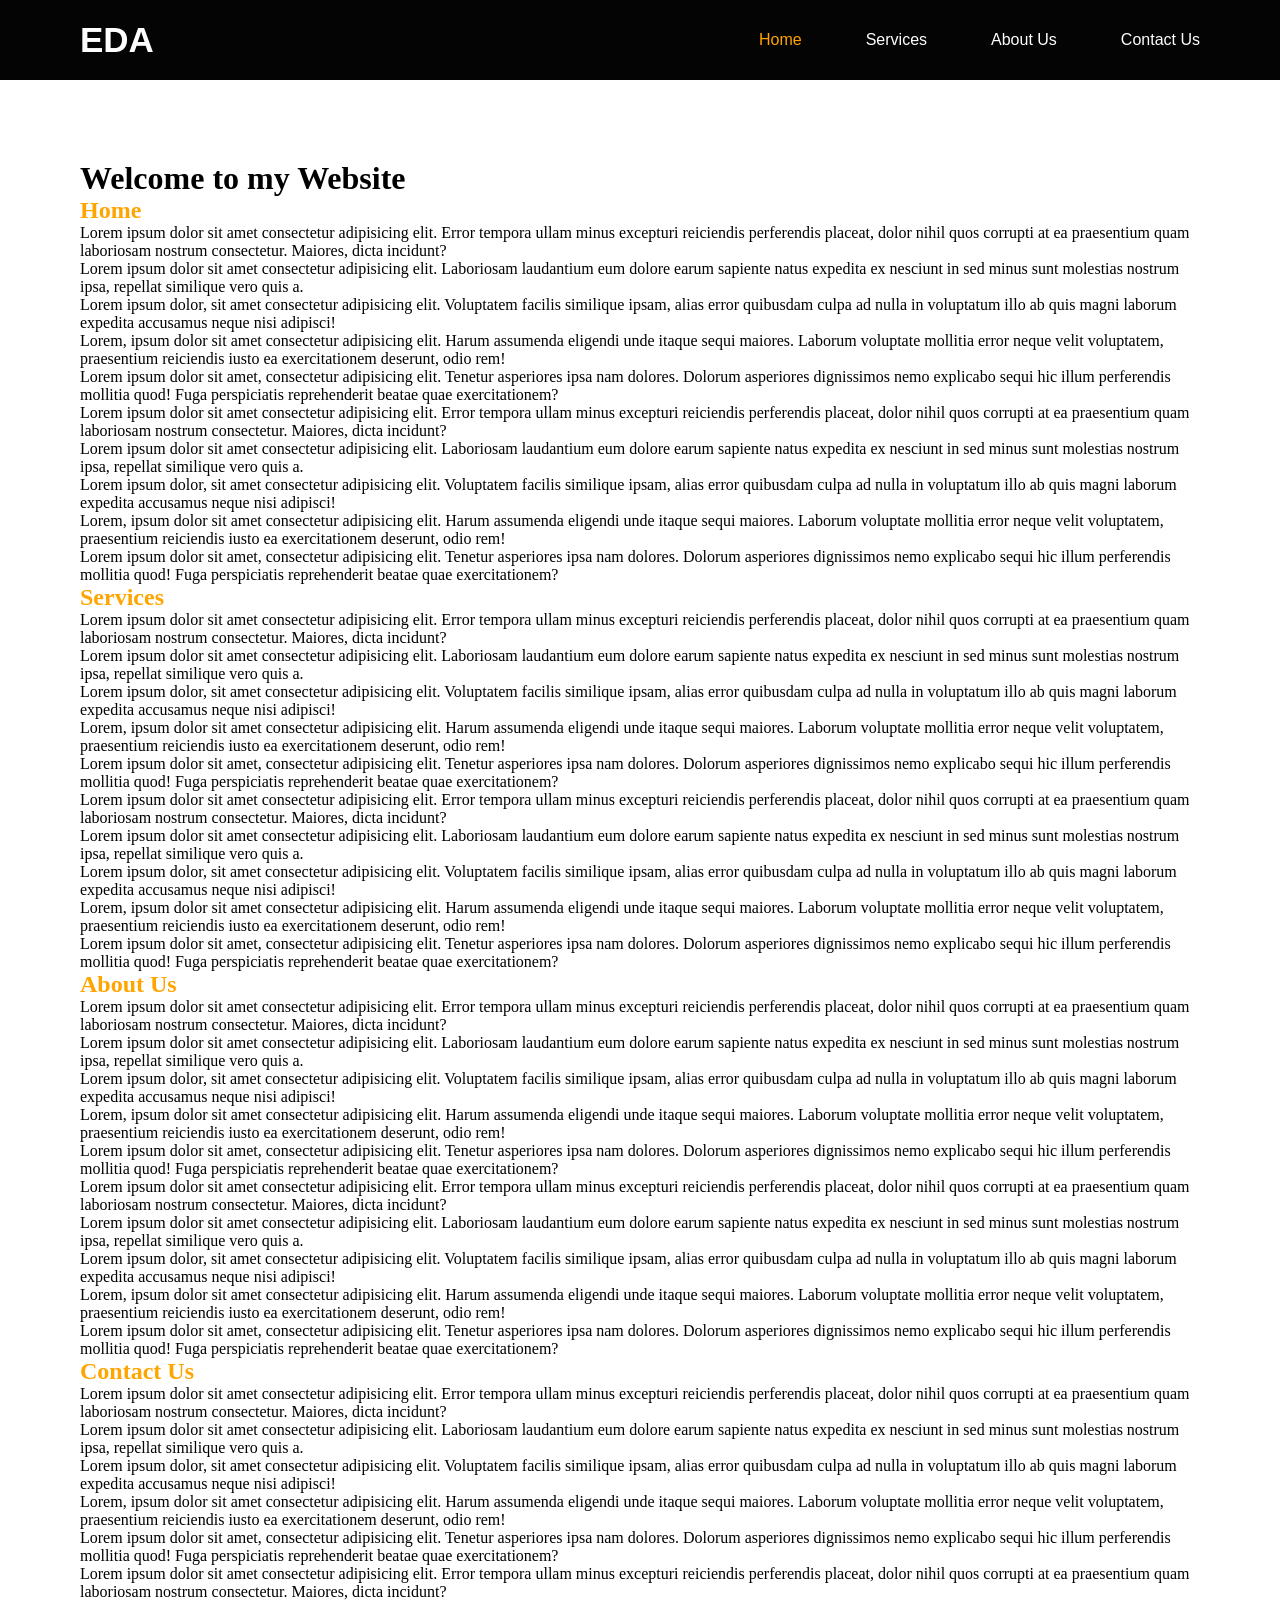
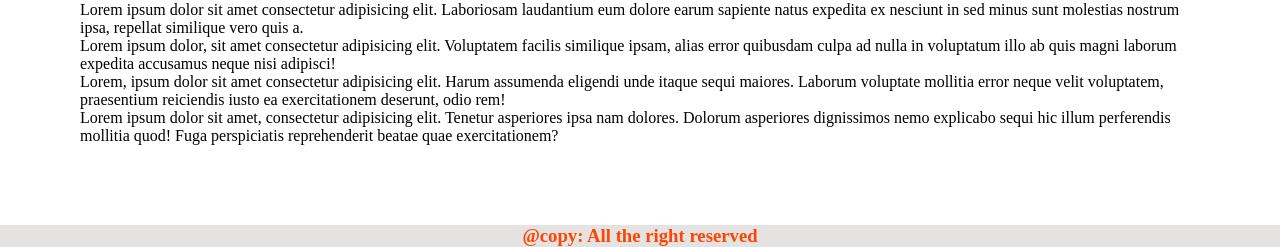
==== index.html @ 5085edb5 "Add files via upload" ====
<!DOCTYPE html>
<html lang="en">
<head>
   
    <title>Document</title>
    <link rel="stylesheet" href="style.css">
</head>
<body>
    <nav>
        <label for="logo" id="logo">EDA</label>
        <ul>
            <li><a href="#home" id="selected">Home</a></li>
            <li><a href="#services">Services</a></li>
            <li><a href="#about">About Us</a></li>
            <li><a href="#contact">Contact Us</a></li>
        </ul>
    </nav>
    <main>
        <h1>Welcome to my Website</h1>
        <section id="home">
        <h2>Home</h2>
            <p>Lorem ipsum dolor sit amet consectetur adipisicing elit. Error tempora ullam minus excepturi reiciendis perferendis placeat, dolor nihil quos corrupti at ea praesentium quam laboriosam nostrum consectetur. Maiores, dicta incidunt?</p>
            <p>Lorem ipsum dolor sit amet consectetur adipisicing elit. Laboriosam laudantium eum dolore earum sapiente natus expedita ex nesciunt in sed minus sunt molestias nostrum ipsa, repellat similique vero quis a.</p>
            <p>Lorem ipsum dolor, sit amet consectetur adipisicing elit. Voluptatem facilis similique ipsam, alias error quibusdam culpa ad nulla in voluptatum illo ab quis magni laborum expedita accusamus neque nisi adipisci!</p>
            <p>Lorem, ipsum dolor sit amet consectetur adipisicing elit. Harum assumenda eligendi unde itaque sequi maiores. Laborum voluptate mollitia error neque velit voluptatem, praesentium reiciendis iusto ea exercitationem deserunt, odio rem!</p>
            <p>Lorem ipsum dolor sit amet, consectetur adipisicing elit. Tenetur asperiores ipsa nam dolores. Dolorum asperiores dignissimos nemo explicabo sequi hic illum perferendis mollitia quod! Fuga perspiciatis reprehenderit beatae quae exercitationem?</p>
            <p>Lorem ipsum dolor sit amet consectetur adipisicing elit. Error tempora ullam minus excepturi reiciendis perferendis placeat, dolor nihil quos corrupti at ea praesentium quam laboriosam nostrum consectetur. Maiores, dicta incidunt?</p>
            <p>Lorem ipsum dolor sit amet consectetur adipisicing elit. Laboriosam laudantium eum dolore earum sapiente natus expedita ex nesciunt in sed minus sunt molestias nostrum ipsa, repellat similique vero quis a.</p>
            <p>Lorem ipsum dolor, sit amet consectetur adipisicing elit. Voluptatem facilis similique ipsam, alias error quibusdam culpa ad nulla in voluptatum illo ab quis magni laborum expedita accusamus neque nisi adipisci!</p>
            <p>Lorem, ipsum dolor sit amet consectetur adipisicing elit. Harum assumenda eligendi unde itaque sequi maiores. Laborum voluptate mollitia error neque velit voluptatem, praesentium reiciendis iusto ea exercitationem deserunt, odio rem!</p>
            <p>Lorem ipsum dolor sit amet, consectetur adipisicing elit. Tenetur asperiores ipsa nam dolores. Dolorum asperiores dignissimos nemo explicabo sequi hic illum perferendis mollitia quod! Fuga perspiciatis reprehenderit beatae quae exercitationem?</p>
    </section>
    <section id="services">

    <h2>Services</h2>
            <p>Lorem ipsum dolor sit amet consectetur adipisicing elit. Error tempora ullam minus excepturi reiciendis perferendis placeat, dolor nihil quos corrupti at ea praesentium quam laboriosam nostrum consectetur. Maiores, dicta incidunt?</p>
            <p>Lorem ipsum dolor sit amet consectetur adipisicing elit. Laboriosam laudantium eum dolore earum sapiente natus expedita ex nesciunt in sed minus sunt molestias nostrum ipsa, repellat similique vero quis a.</p>
            <p>Lorem ipsum dolor, sit amet consectetur adipisicing elit. Voluptatem facilis similique ipsam, alias error quibusdam culpa ad nulla in voluptatum illo ab quis magni laborum expedita accusamus neque nisi adipisci!</p>
            <p>Lorem, ipsum dolor sit amet consectetur adipisicing elit. Harum assumenda eligendi unde itaque sequi maiores. Laborum voluptate mollitia error neque velit voluptatem, praesentium reiciendis iusto ea exercitationem deserunt, odio rem!</p>
            <p>Lorem ipsum dolor sit amet, consectetur adipisicing elit. Tenetur asperiores ipsa nam dolores. Dolorum asperiores dignissimos nemo explicabo sequi hic illum perferendis mollitia quod! Fuga perspiciatis reprehenderit beatae quae exercitationem?</p>
            <p>Lorem ipsum dolor sit amet consectetur adipisicing elit. Error tempora ullam minus excepturi reiciendis perferendis placeat, dolor nihil quos corrupti at ea praesentium quam laboriosam nostrum consectetur. Maiores, dicta incidunt?</p>
            <p>Lorem ipsum dolor sit amet consectetur adipisicing elit. Laboriosam laudantium eum dolore earum sapiente natus expedita ex nesciunt in sed minus sunt molestias nostrum ipsa, repellat similique vero quis a.</p>
            <p>Lorem ipsum dolor, sit amet consectetur adipisicing elit. Voluptatem facilis similique ipsam, alias error quibusdam culpa ad nulla in voluptatum illo ab quis magni laborum expedita accusamus neque nisi adipisci!</p>
            <p>Lorem, ipsum dolor sit amet consectetur adipisicing elit. Harum assumenda eligendi unde itaque sequi maiores. Laborum voluptate mollitia error neque velit voluptatem, praesentium reiciendis iusto ea exercitationem deserunt, odio rem!</p>
            <p>Lorem ipsum dolor sit amet, consectetur adipisicing elit. Tenetur asperiores ipsa nam dolores. Dolorum asperiores dignissimos nemo explicabo sequi hic illum perferendis mollitia quod! Fuga perspiciatis reprehenderit beatae quae exercitationem?</p>
    </section>
    <section id="about">

    <h2>About Us</h2>
            <p>Lorem ipsum dolor sit amet consectetur adipisicing elit. Error tempora ullam minus excepturi reiciendis perferendis placeat, dolor nihil quos corrupti at ea praesentium quam laboriosam nostrum consectetur. Maiores, dicta incidunt?</p>
            <p>Lorem ipsum dolor sit amet consectetur adipisicing elit. Laboriosam laudantium eum dolore earum sapiente natus expedita ex nesciunt in sed minus sunt molestias nostrum ipsa, repellat similique vero quis a.</p>
            <p>Lorem ipsum dolor, sit amet consectetur adipisicing elit. Voluptatem facilis similique ipsam, alias error quibusdam culpa ad nulla in voluptatum illo ab quis magni laborum expedita accusamus neque nisi adipisci!</p>
            <p>Lorem, ipsum dolor sit amet consectetur adipisicing elit. Harum assumenda eligendi unde itaque sequi maiores. Laborum voluptate mollitia error neque velit voluptatem, praesentium reiciendis iusto ea exercitationem deserunt, odio rem!</p>
            <p>Lorem ipsum dolor sit amet, consectetur adipisicing elit. Tenetur asperiores ipsa nam dolores. Dolorum asperiores dignissimos nemo explicabo sequi hic illum perferendis mollitia quod! Fuga perspiciatis reprehenderit beatae quae exercitationem?</p>
            <p>Lorem ipsum dolor sit amet consectetur adipisicing elit. Error tempora ullam minus excepturi reiciendis perferendis placeat, dolor nihil quos corrupti at ea praesentium quam laboriosam nostrum consectetur. Maiores, dicta incidunt?</p>
            <p>Lorem ipsum dolor sit amet consectetur adipisicing elit. Laboriosam laudantium eum dolore earum sapiente natus expedita ex nesciunt in sed minus sunt molestias nostrum ipsa, repellat similique vero quis a.</p>
            <p>Lorem ipsum dolor, sit amet consectetur adipisicing elit. Voluptatem facilis similique ipsam, alias error quibusdam culpa ad nulla in voluptatum illo ab quis magni laborum expedita accusamus neque nisi adipisci!</p>
            <p>Lorem, ipsum dolor sit amet consectetur adipisicing elit. Harum assumenda eligendi unde itaque sequi maiores. Laborum voluptate mollitia error neque velit voluptatem, praesentium reiciendis iusto ea exercitationem deserunt, odio rem!</p>
            <p>Lorem ipsum dolor sit amet, consectetur adipisicing elit. Tenetur asperiores ipsa nam dolores. Dolorum asperiores dignissimos nemo explicabo sequi hic illum perferendis mollitia quod! Fuga perspiciatis reprehenderit beatae quae exercitationem?</p>
    </section>
    <section id="contact">

    <h2>Contact Us</h2>
            <p>Lorem ipsum dolor sit amet consectetur adipisicing elit. Error tempora ullam minus excepturi reiciendis perferendis placeat, dolor nihil quos corrupti at ea praesentium quam laboriosam nostrum consectetur. Maiores, dicta incidunt?</p>
            <p>Lorem ipsum dolor sit amet consectetur adipisicing elit. Laboriosam laudantium eum dolore earum sapiente natus expedita ex nesciunt in sed minus sunt molestias nostrum ipsa, repellat similique vero quis a.</p>
            <p>Lorem ipsum dolor, sit amet consectetur adipisicing elit. Voluptatem facilis similique ipsam, alias error quibusdam culpa ad nulla in voluptatum illo ab quis magni laborum expedita accusamus neque nisi adipisci!</p>
            <p>Lorem, ipsum dolor sit amet consectetur adipisicing elit. Harum assumenda eligendi unde itaque sequi maiores. Laborum voluptate mollitia error neque velit voluptatem, praesentium reiciendis iusto ea exercitationem deserunt, odio rem!</p>
            <p>Lorem ipsum dolor sit amet, consectetur adipisicing elit. Tenetur asperiores ipsa nam dolores. Dolorum asperiores dignissimos nemo explicabo sequi hic illum perferendis mollitia quod! Fuga perspiciatis reprehenderit beatae quae exercitationem?</p>
            <p>Lorem ipsum dolor sit amet consectetur adipisicing elit. Error tempora ullam minus excepturi reiciendis perferendis placeat, dolor nihil quos corrupti at ea praesentium quam laboriosam nostrum consectetur. Maiores, dicta incidunt?</p>
            <p>Lorem ipsum dolor sit amet consectetur adipisicing elit. Laboriosam laudantium eum dolore earum sapiente natus expedita ex nesciunt in sed minus sunt molestias nostrum ipsa, repellat similique vero quis a.</p>
            <p>Lorem ipsum dolor, sit amet consectetur adipisicing elit. Voluptatem facilis similique ipsam, alias error quibusdam culpa ad nulla in voluptatum illo ab quis magni laborum expedita accusamus neque nisi adipisci!</p>
            <p>Lorem, ipsum dolor sit amet consectetur adipisicing elit. Harum assumenda eligendi unde itaque sequi maiores. Laborum voluptate mollitia error neque velit voluptatem, praesentium reiciendis iusto ea exercitationem deserunt, odio rem!</p>
            <p>Lorem ipsum dolor sit amet, consectetur adipisicing elit. Tenetur asperiores ipsa nam dolores. Dolorum asperiores dignissimos nemo explicabo sequi hic illum perferendis mollitia quod! Fuga perspiciatis reprehenderit beatae quae exercitationem?</p>
    </section>

    </main>
    <footer>
        <h3>@copy: All the right reserved</h3>
    </footer>
    
</body>
</html>
---- style.css ----
*{
    padding: 0px;
    margin: 0px;
    text-decoration: none;
    list-style: none;
}
nav{
    width: 100%;
    height: 80px;
    background-color: rgb(4, 4, 4);
}
#logo{
    font-size: 35px;
    color: white;
    font-weight: bold;
    font-family: Arial, Helvetica, sans-serif;
    line-height: 80px;
    margin-left: 80px;
}
ul{
    float: right;
    margin-right: 80px;
}
li{
    display: inline-block;
    padding-left: 60px;
    line-height: 80px;
}
a{
    color: white;
    font-size: 16px;
    font-family: 'Gill Sans', 'Gill Sans MT', Calibri, 'Trebuchet MS', sans-serif;
}
#selected, a:hover{
    color: orange;
}
a:hover{
    border-bottom: 1px solid white;
}
html{
    scroll-behavior: smooth;
}
main{
    margin: 80px;
}
body{
    display: flex;
    flex-direction: column;
    min-height: 100vh;
}
footer{
    text-align: center;
    color: orangered;
    background-color: rgb(229, 226, 226);
    margin-top: auto;
}
h2{
    color: orange;
}
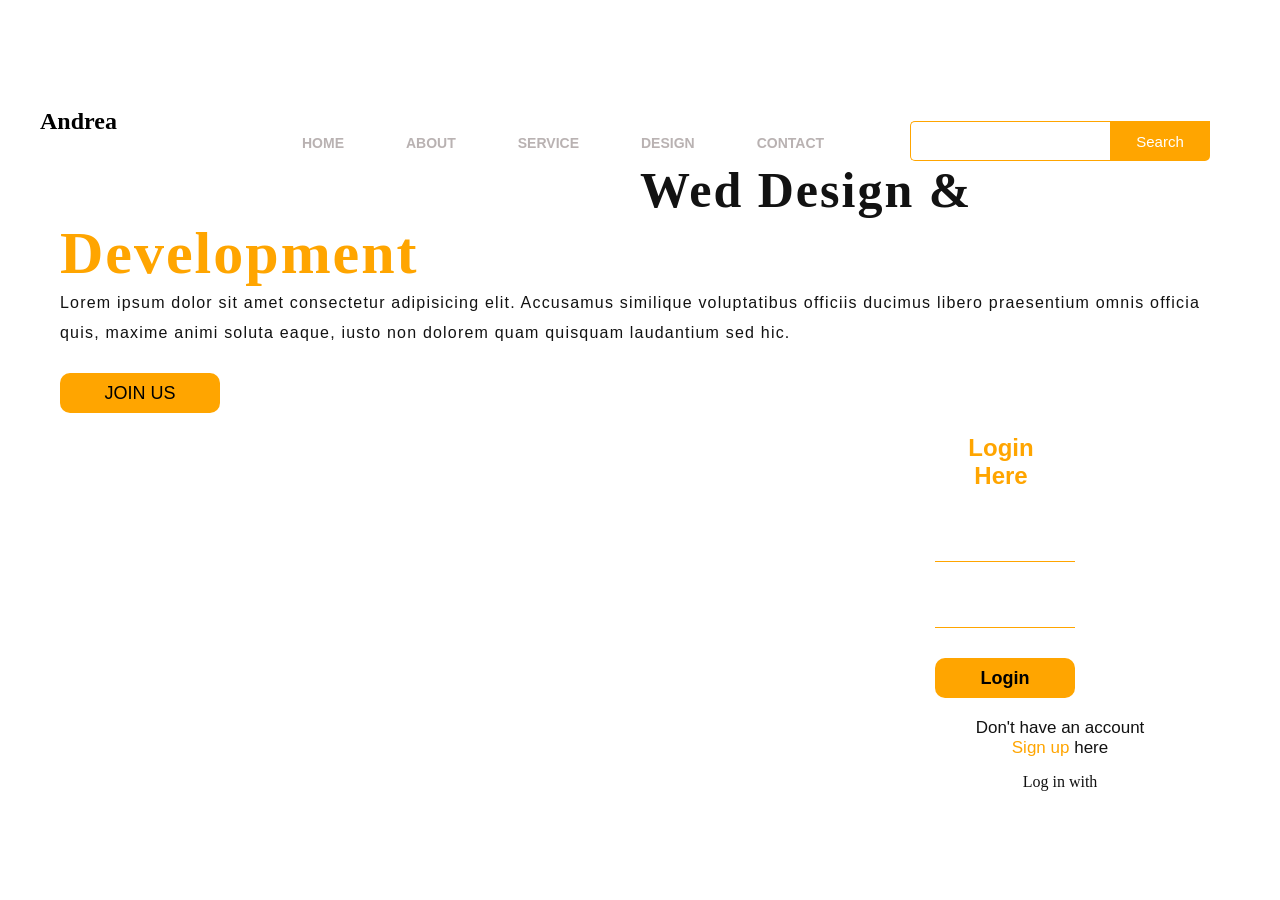
==== commit 68127da8: "Rename page.html to index.html" ====
--- a/index.html
+++ b/index.html
@@ -3,81 +3,53 @@
 <html lang="en">
 <head>
    
-    <title>Document</title>
-    <link rel="stylesheet" href="style.css">
+    <title>My Webpage Design</title>
+    <link rel="stylesheet" href="style1.css">
 </head>
 <body>
-    <nav>
-        <label for="logo" id="logo">EDA</label>
-        <ul>
-            <li><a href="#home" id="selected">Home</a></li>
-            <li><a href="#services">Services</a></li>
-            <li><a href="#about">About Us</a></li>
-            <li><a href="#contact">Contact Us</a></li>
-        </ul>
-    </nav>
-    <main>
-        <h1>Welcome to my Website</h1>
-        <section id="home">
-        <h2>Home</h2>
-            <p>Lorem ipsum dolor sit amet consectetur adipisicing elit. Error tempora ullam minus excepturi reiciendis perferendis placeat, dolor nihil quos corrupti at ea praesentium quam laboriosam nostrum consectetur. Maiores, dicta incidunt?</p>
-            <p>Lorem ipsum dolor sit amet consectetur adipisicing elit. Laboriosam laudantium eum dolore earum sapiente natus expedita ex nesciunt in sed minus sunt molestias nostrum ipsa, repellat similique vero quis a.</p>
-            <p>Lorem ipsum dolor, sit amet consectetur adipisicing elit. Voluptatem facilis similique ipsam, alias error quibusdam culpa ad nulla in voluptatum illo ab quis magni laborum expedita accusamus neque nisi adipisci!</p>
-            <p>Lorem, ipsum dolor sit amet consectetur adipisicing elit. Harum assumenda eligendi unde itaque sequi maiores. Laborum voluptate mollitia error neque velit voluptatem, praesentium reiciendis iusto ea exercitationem deserunt, odio rem!</p>
-            <p>Lorem ipsum dolor sit amet, consectetur adipisicing elit. Tenetur asperiores ipsa nam dolores. Dolorum asperiores dignissimos nemo explicabo sequi hic illum perferendis mollitia quod! Fuga perspiciatis reprehenderit beatae quae exercitationem?</p>
-            <p>Lorem ipsum dolor sit amet consectetur adipisicing elit. Error tempora ullam minus excepturi reiciendis perferendis placeat, dolor nihil quos corrupti at ea praesentium quam laboriosam nostrum consectetur. Maiores, dicta incidunt?</p>
-            <p>Lorem ipsum dolor sit amet consectetur adipisicing elit. Laboriosam laudantium eum dolore earum sapiente natus expedita ex nesciunt in sed minus sunt molestias nostrum ipsa, repellat similique vero quis a.</p>
-            <p>Lorem ipsum dolor, sit amet consectetur adipisicing elit. Voluptatem facilis similique ipsam, alias error quibusdam culpa ad nulla in voluptatum illo ab quis magni laborum expedita accusamus neque nisi adipisci!</p>
-            <p>Lorem, ipsum dolor sit amet consectetur adipisicing elit. Harum assumenda eligendi unde itaque sequi maiores. Laborum voluptate mollitia error neque velit voluptatem, praesentium reiciendis iusto ea exercitationem deserunt, odio rem!</p>
-            <p>Lorem ipsum dolor sit amet, consectetur adipisicing elit. Tenetur asperiores ipsa nam dolores. Dolorum asperiores dignissimos nemo explicabo sequi hic illum perferendis mollitia quod! Fuga perspiciatis reprehenderit beatae quae exercitationem?</p>
-    </section>
-    <section id="services">
+    <div class="Main">
+        <div class="navbar">
+            <div class="icon">
+                <h2 class="Logo">Andrea</h2>
+            </div>
+            <div class="menu">
+                <ul>
+                    <li><a href="#">HOME</a></li>
+                    <li><a href="#">ABOUT</a></li>
+                    <li><a href="#">SERVICE</a></li>
+                    <li><a href="#">DESIGN</a></li>
+                    <li><a href="#">CONTACT</a></li>
+                </ul>
+            </div>
+            <div class="search">
+                <input class="srch" type="search" name="" placeholder="">
+                <a href="#"><button class="btn">Search</button></a>
 
-    <h2>Services</h2>
-            <p>Lorem ipsum dolor sit amet consectetur adipisicing elit. Error tempora ullam minus excepturi reiciendis perferendis placeat, dolor nihil quos corrupti at ea praesentium quam laboriosam nostrum consectetur. Maiores, dicta incidunt?</p>
-            <p>Lorem ipsum dolor sit amet consectetur adipisicing elit. Laboriosam laudantium eum dolore earum sapiente natus expedita ex nesciunt in sed minus sunt molestias nostrum ipsa, repellat similique vero quis a.</p>
-            <p>Lorem ipsum dolor, sit amet consectetur adipisicing elit. Voluptatem facilis similique ipsam, alias error quibusdam culpa ad nulla in voluptatum illo ab quis magni laborum expedita accusamus neque nisi adipisci!</p>
-            <p>Lorem, ipsum dolor sit amet consectetur adipisicing elit. Harum assumenda eligendi unde itaque sequi maiores. Laborum voluptate mollitia error neque velit voluptatem, praesentium reiciendis iusto ea exercitationem deserunt, odio rem!</p>
-            <p>Lorem ipsum dolor sit amet, consectetur adipisicing elit. Tenetur asperiores ipsa nam dolores. Dolorum asperiores dignissimos nemo explicabo sequi hic illum perferendis mollitia quod! Fuga perspiciatis reprehenderit beatae quae exercitationem?</p>
-            <p>Lorem ipsum dolor sit amet consectetur adipisicing elit. Error tempora ullam minus excepturi reiciendis perferendis placeat, dolor nihil quos corrupti at ea praesentium quam laboriosam nostrum consectetur. Maiores, dicta incidunt?</p>
-            <p>Lorem ipsum dolor sit amet consectetur adipisicing elit. Laboriosam laudantium eum dolore earum sapiente natus expedita ex nesciunt in sed minus sunt molestias nostrum ipsa, repellat similique vero quis a.</p>
-            <p>Lorem ipsum dolor, sit amet consectetur adipisicing elit. Voluptatem facilis similique ipsam, alias error quibusdam culpa ad nulla in voluptatum illo ab quis magni laborum expedita accusamus neque nisi adipisci!</p>
-            <p>Lorem, ipsum dolor sit amet consectetur adipisicing elit. Harum assumenda eligendi unde itaque sequi maiores. Laborum voluptate mollitia error neque velit voluptatem, praesentium reiciendis iusto ea exercitationem deserunt, odio rem!</p>
-            <p>Lorem ipsum dolor sit amet, consectetur adipisicing elit. Tenetur asperiores ipsa nam dolores. Dolorum asperiores dignissimos nemo explicabo sequi hic illum perferendis mollitia quod! Fuga perspiciatis reprehenderit beatae quae exercitationem?</p>
-    </section>
-    <section id="about">
+            </div>
+            <div class="content">
+                <h1>Wed Design & <br><span>Development</span></h1>
+                <p class="par">Lorem ipsum dolor sit amet consectetur adipisicing elit. Accusamus similique voluptatibus officiis ducimus libero praesentium omnis officia quis, maxime animi soluta eaque, iusto non dolorem quam quisquam laudantium sed hic.</p>
 
-    <h2>About Us</h2>
-            <p>Lorem ipsum dolor sit amet consectetur adipisicing elit. Error tempora ullam minus excepturi reiciendis perferendis placeat, dolor nihil quos corrupti at ea praesentium quam laboriosam nostrum consectetur. Maiores, dicta incidunt?</p>
-            <p>Lorem ipsum dolor sit amet consectetur adipisicing elit. Laboriosam laudantium eum dolore earum sapiente natus expedita ex nesciunt in sed minus sunt molestias nostrum ipsa, repellat similique vero quis a.</p>
-            <p>Lorem ipsum dolor, sit amet consectetur adipisicing elit. Voluptatem facilis similique ipsam, alias error quibusdam culpa ad nulla in voluptatum illo ab quis magni laborum expedita accusamus neque nisi adipisci!</p>
-            <p>Lorem, ipsum dolor sit amet consectetur adipisicing elit. Harum assumenda eligendi unde itaque sequi maiores. Laborum voluptate mollitia error neque velit voluptatem, praesentium reiciendis iusto ea exercitationem deserunt, odio rem!</p>
-            <p>Lorem ipsum dolor sit amet, consectetur adipisicing elit. Tenetur asperiores ipsa nam dolores. Dolorum asperiores dignissimos nemo explicabo sequi hic illum perferendis mollitia quod! Fuga perspiciatis reprehenderit beatae quae exercitationem?</p>
-            <p>Lorem ipsum dolor sit amet consectetur adipisicing elit. Error tempora ullam minus excepturi reiciendis perferendis placeat, dolor nihil quos corrupti at ea praesentium quam laboriosam nostrum consectetur. Maiores, dicta incidunt?</p>
-            <p>Lorem ipsum dolor sit amet consectetur adipisicing elit. Laboriosam laudantium eum dolore earum sapiente natus expedita ex nesciunt in sed minus sunt molestias nostrum ipsa, repellat similique vero quis a.</p>
-            <p>Lorem ipsum dolor, sit amet consectetur adipisicing elit. Voluptatem facilis similique ipsam, alias error quibusdam culpa ad nulla in voluptatum illo ab quis magni laborum expedita accusamus neque nisi adipisci!</p>
-            <p>Lorem, ipsum dolor sit amet consectetur adipisicing elit. Harum assumenda eligendi unde itaque sequi maiores. Laborum voluptate mollitia error neque velit voluptatem, praesentium reiciendis iusto ea exercitationem deserunt, odio rem!</p>
-            <p>Lorem ipsum dolor sit amet, consectetur adipisicing elit. Tenetur asperiores ipsa nam dolores. Dolorum asperiores dignissimos nemo explicabo sequi hic illum perferendis mollitia quod! Fuga perspiciatis reprehenderit beatae quae exercitationem?</p>
-    </section>
-    <section id="contact">
+                <button class="cn"><a href="#">JOIN US</a></button>
 
-    <h2>Contact Us</h2>
-            <p>Lorem ipsum dolor sit amet consectetur adipisicing elit. Error tempora ullam minus excepturi reiciendis perferendis placeat, dolor nihil quos corrupti at ea praesentium quam laboriosam nostrum consectetur. Maiores, dicta incidunt?</p>
-            <p>Lorem ipsum dolor sit amet consectetur adipisicing elit. Laboriosam laudantium eum dolore earum sapiente natus expedita ex nesciunt in sed minus sunt molestias nostrum ipsa, repellat similique vero quis a.</p>
-            <p>Lorem ipsum dolor, sit amet consectetur adipisicing elit. Voluptatem facilis similique ipsam, alias error quibusdam culpa ad nulla in voluptatum illo ab quis magni laborum expedita accusamus neque nisi adipisci!</p>
-            <p>Lorem, ipsum dolor sit amet consectetur adipisicing elit. Harum assumenda eligendi unde itaque sequi maiores. Laborum voluptate mollitia error neque velit voluptatem, praesentium reiciendis iusto ea exercitationem deserunt, odio rem!</p>
-            <p>Lorem ipsum dolor sit amet, consectetur adipisicing elit. Tenetur asperiores ipsa nam dolores. Dolorum asperiores dignissimos nemo explicabo sequi hic illum perferendis mollitia quod! Fuga perspiciatis reprehenderit beatae quae exercitationem?</p>
-            <p>Lorem ipsum dolor sit amet consectetur adipisicing elit. Error tempora ullam minus excepturi reiciendis perferendis placeat, dolor nihil quos corrupti at ea praesentium quam laboriosam nostrum consectetur. Maiores, dicta incidunt?</p>
-            <p>Lorem ipsum dolor sit amet consectetur adipisicing elit. Laboriosam laudantium eum dolore earum sapiente natus expedita ex nesciunt in sed minus sunt molestias nostrum ipsa, repellat similique vero quis a.</p>
-            <p>Lorem ipsum dolor, sit amet consectetur adipisicing elit. Voluptatem facilis similique ipsam, alias error quibusdam culpa ad nulla in voluptatum illo ab quis magni laborum expedita accusamus neque nisi adipisci!</p>
-            <p>Lorem, ipsum dolor sit amet consectetur adipisicing elit. Harum assumenda eligendi unde itaque sequi maiores. Laborum voluptate mollitia error neque velit voluptatem, praesentium reiciendis iusto ea exercitationem deserunt, odio rem!</p>
-            <p>Lorem ipsum dolor sit amet, consectetur adipisicing elit. Tenetur asperiores ipsa nam dolores. Dolorum asperiores dignissimos nemo explicabo sequi hic illum perferendis mollitia quod! Fuga perspiciatis reprehenderit beatae quae exercitationem?</p>
-    </section>
+                <div class="form">
+                    <h2>Login Here</h2>
+                    <input type="email" name="email" placeholder="Enter Email Here">
+                    <input type="password" name="" placeholder="Enter Password Here">
+                    <button class="btnn"><a href="#">Login</a></button>
 
-    </main>
-    <footer>
-        <h3>@copy: All the right reserved</h3>
-    </footer>
+                    <p class="link">Don't have an account<br>
+                    <a href="#">Sign up </a>here</a>
+                    <p class="liw">Log in with</p>
+
+                 
+                </div>
+
+            </div>
+        </div>
+    </div>
+
+    <script src=""></script>
     
 </body>
-</html>+</html>
--- a/style1.css
+++ b/style1.css
@@ -0,0 +1,251 @@
+
+*{
+    margin: 0;
+    padding: 0;
+}
+
+.main{
+    width: 100%;
+    background-image: linear-gradient(to top rgb(90, 90, 204) 50%, rgb(108, 108, 216) 50%,) url(backgrounda.jpeg);
+    background-position: center;
+    background-size: cover;
+    height: 109vh;
+
+}
+
+.navbar{
+    width: 1200px;
+    height: 75px;
+    margin: auto;
+}
+
+.icon{
+    width: 200px;
+    float: left;
+    height: 70px;
+}
+
+.logo{
+    color: orange;
+    font-weight: 35px;
+    font-family: Arial, Helvetica, sans-serif;
+    padding-left: 20px;
+    float: left;
+    padding-top: 10px;
+}
+
+.menu{
+    width: 400px;
+    float: left;
+    height: 70px;
+}
+
+ul{
+    float: left;
+    display: flex;
+    justify-content: center;
+    align-items: center;
+}
+
+ul li{
+     list-style: none;
+     margin-left: 62px;
+     margin-top: 27px;
+     font-size: 14px;
+}
+
+ul li a{
+    text-decoration: none;
+    color: rgb(185, 178, 178);
+    font-family: Arial;
+    font-weight: bold;
+    transition: 0.4s ease-in-out;
+}
+
+ul li a:hover{
+    color: orange;
+}
+
+.search{
+    width: 330px;
+    float: left;
+    margin-left: 270px;
+}
+
+.srch{
+    font-family: 'Times New Roman';
+    width: 200px;
+    height: 40px;
+    background: transparent;
+    border: 1px solid orange;
+    margin-top: 13px;
+    color: white;
+    border-right: none;
+    font-size: 16px;
+    float: left;
+    padding: 10px;
+    border-bottom-left-radius: 5px;
+    border-top-left-radius: 5px;
+
+}
+
+.btn{
+    width: 100px;
+    height: 40px;
+    background-color: orange;
+    border: 2px solid orange;
+    margin-top: 13px;
+    color: white;
+    font-size: 15px;
+    border-bottom-right-radius: 5px;
+    border-bottom-right-radius: 5px;
+}
+
+.btn:focus{
+    outline: none;
+}
+
+.srch:focus{
+    outline: none;
+}
+
+.content{
+    width: 1200px;
+    height: auto;
+    margin: auto;
+    color: rgb(18, 18, 18);
+    position: relative;
+}
+
+.content .par{
+    padding-left: 20px;
+    padding-bottom: 25px;
+    font-family: Arial;
+    letter-spacing: 1.2px;
+    line-height: 30px;
+}
+
+.content h1{
+    font-family: 'Times New Roman';
+    font-size: 50px;
+    padding-left: 20px;
+    margin-top: 9%;
+    letter-spacing: 2px;
+}
+
+.content .cn{
+    width: 160px;
+    height: 40px;
+    background: orange;
+    border: none;
+    margin-bottom: 10px;
+    margin-left: 20px;
+    font-size: 18px;
+    border-radius: 10px;
+    cursor: pointer;
+    transition: 4s ease;
+}
+
+.content .cn a{
+    text-decoration: none;
+    color: black;
+    transition: 3s ease;
+}
+
+.cn:hover{
+    background: white;
+}
+
+.content span{
+    color: orange;
+    font-size: 60px;
+}
+
+.form{
+    width: 250px;
+    height: 380px;
+    background: white;
+    position: relative;
+    top: -20px;
+    left: 870px;
+    border-radius: 10px;
+    padding: 25px;
+}
+
+.form h2{
+    width: 120px;
+    font-family: sans-serif;
+    text-align: center;
+    color: orange;
+    background-color: white;
+    border-radius: 10px;
+    margin: 2px;
+    padding: 4px;
+}
+
+.form input{
+    width: 140px;
+    height: 35px;
+    background: transparent;
+    border-bottom: 1px solid orange;
+    border-top: none;
+    border-right: none;
+    border-left: none;
+    color: white;
+    font-size: 15px;
+    letter-spacing: 1px;
+    margin-top: 30px;
+    font-family: sans-serif;
+}
+
+.form input:focus{
+    outline: none;
+}
+
+::placeholder{
+    color: white;
+    font-family: Arial;
+}
+
+.btnn{
+    width: 140px;
+    height: 40px;
+    background: orange;
+    border: none;
+    margin-top: 30px;
+    font-size: 18px;
+    border-radius: 10px;
+    cursor: pointer;
+    color: white;
+    transition: 0.4s ease;
+}
+
+.btnn:hover{
+    background: white;
+    color: orange;
+}
+
+.btnn a{
+    text-decoration: none;
+    color: black;
+    font-weight: bold;
+}
+
+.form .link{
+    font-family: Arial, Helvetica, sans-serif;
+    font-size: 17px;
+    padding-top: 20px;
+    text-align: center;
+}
+
+.form .link a{
+    text-decoration: none;
+    color: orange;
+}
+
+.liw{
+    padding-top: 15px;
+    padding-bottom: 10px;
+    text-align: center;
+}
+
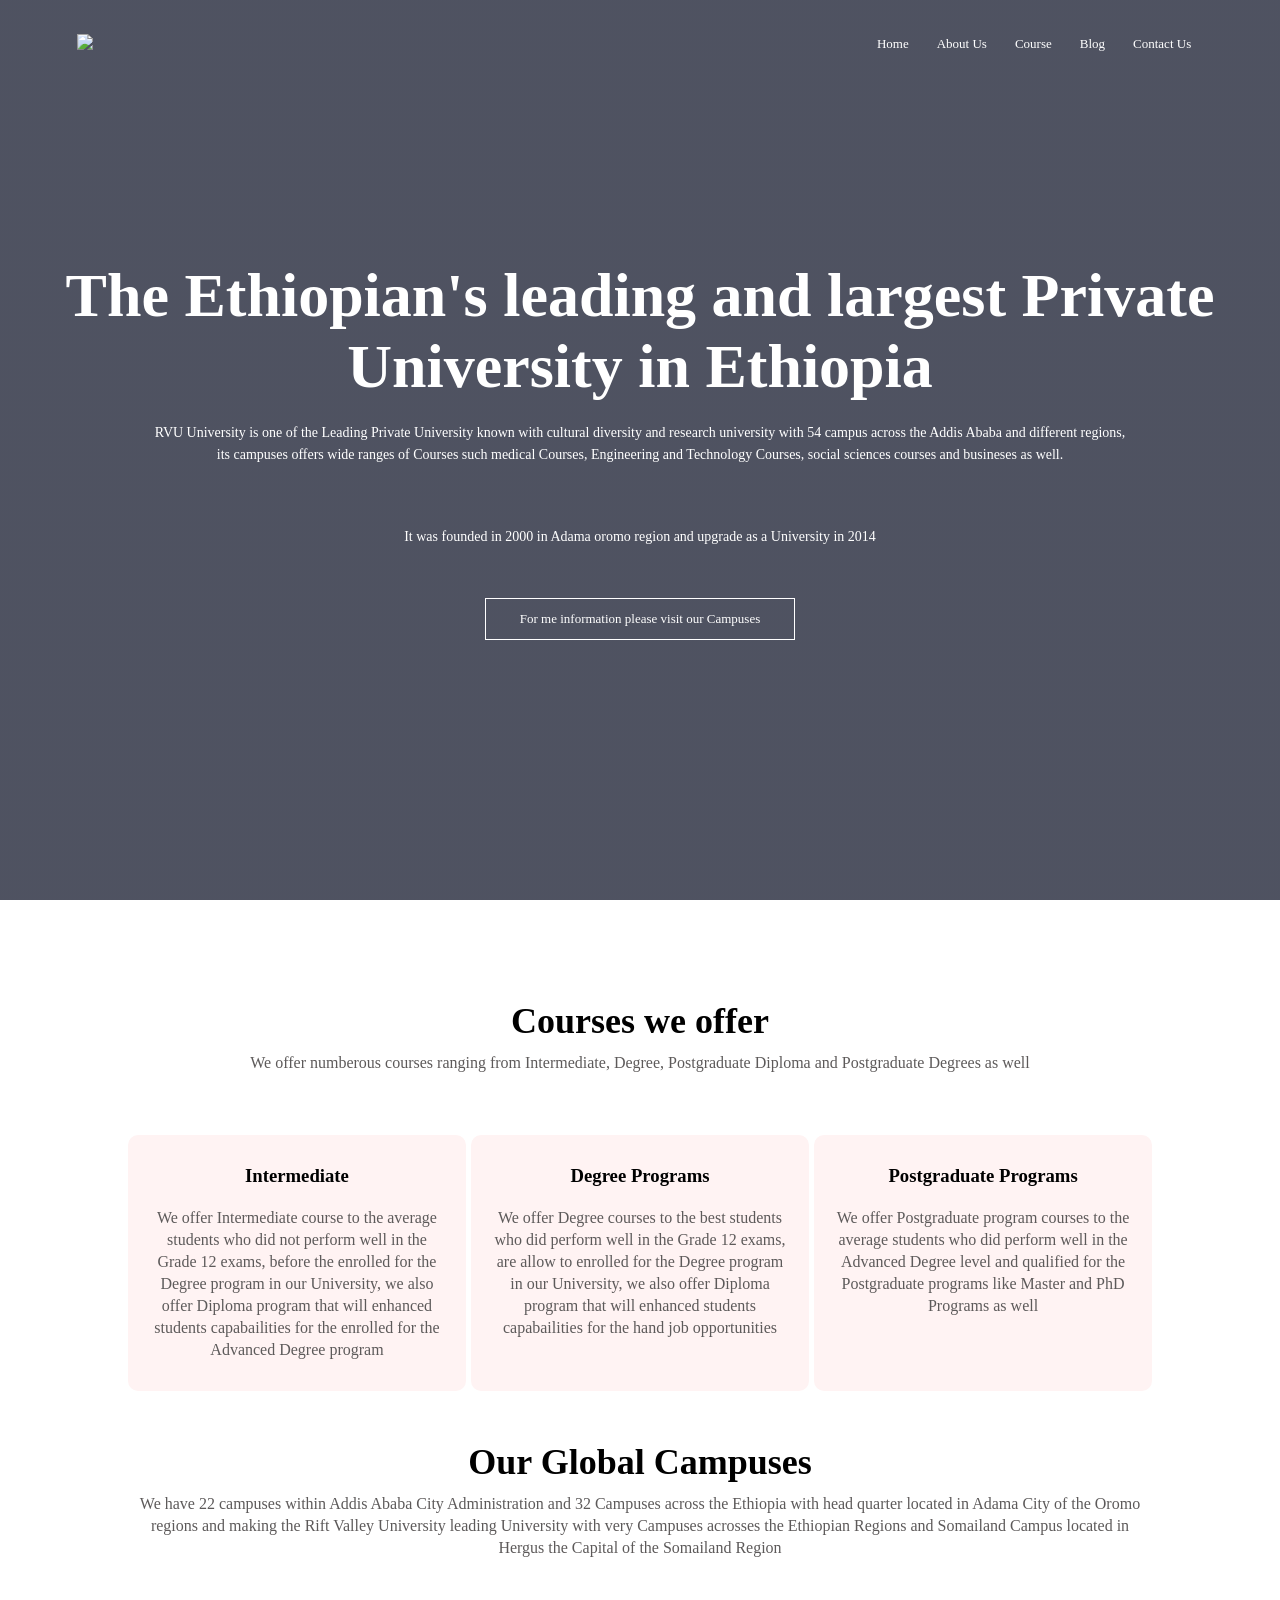
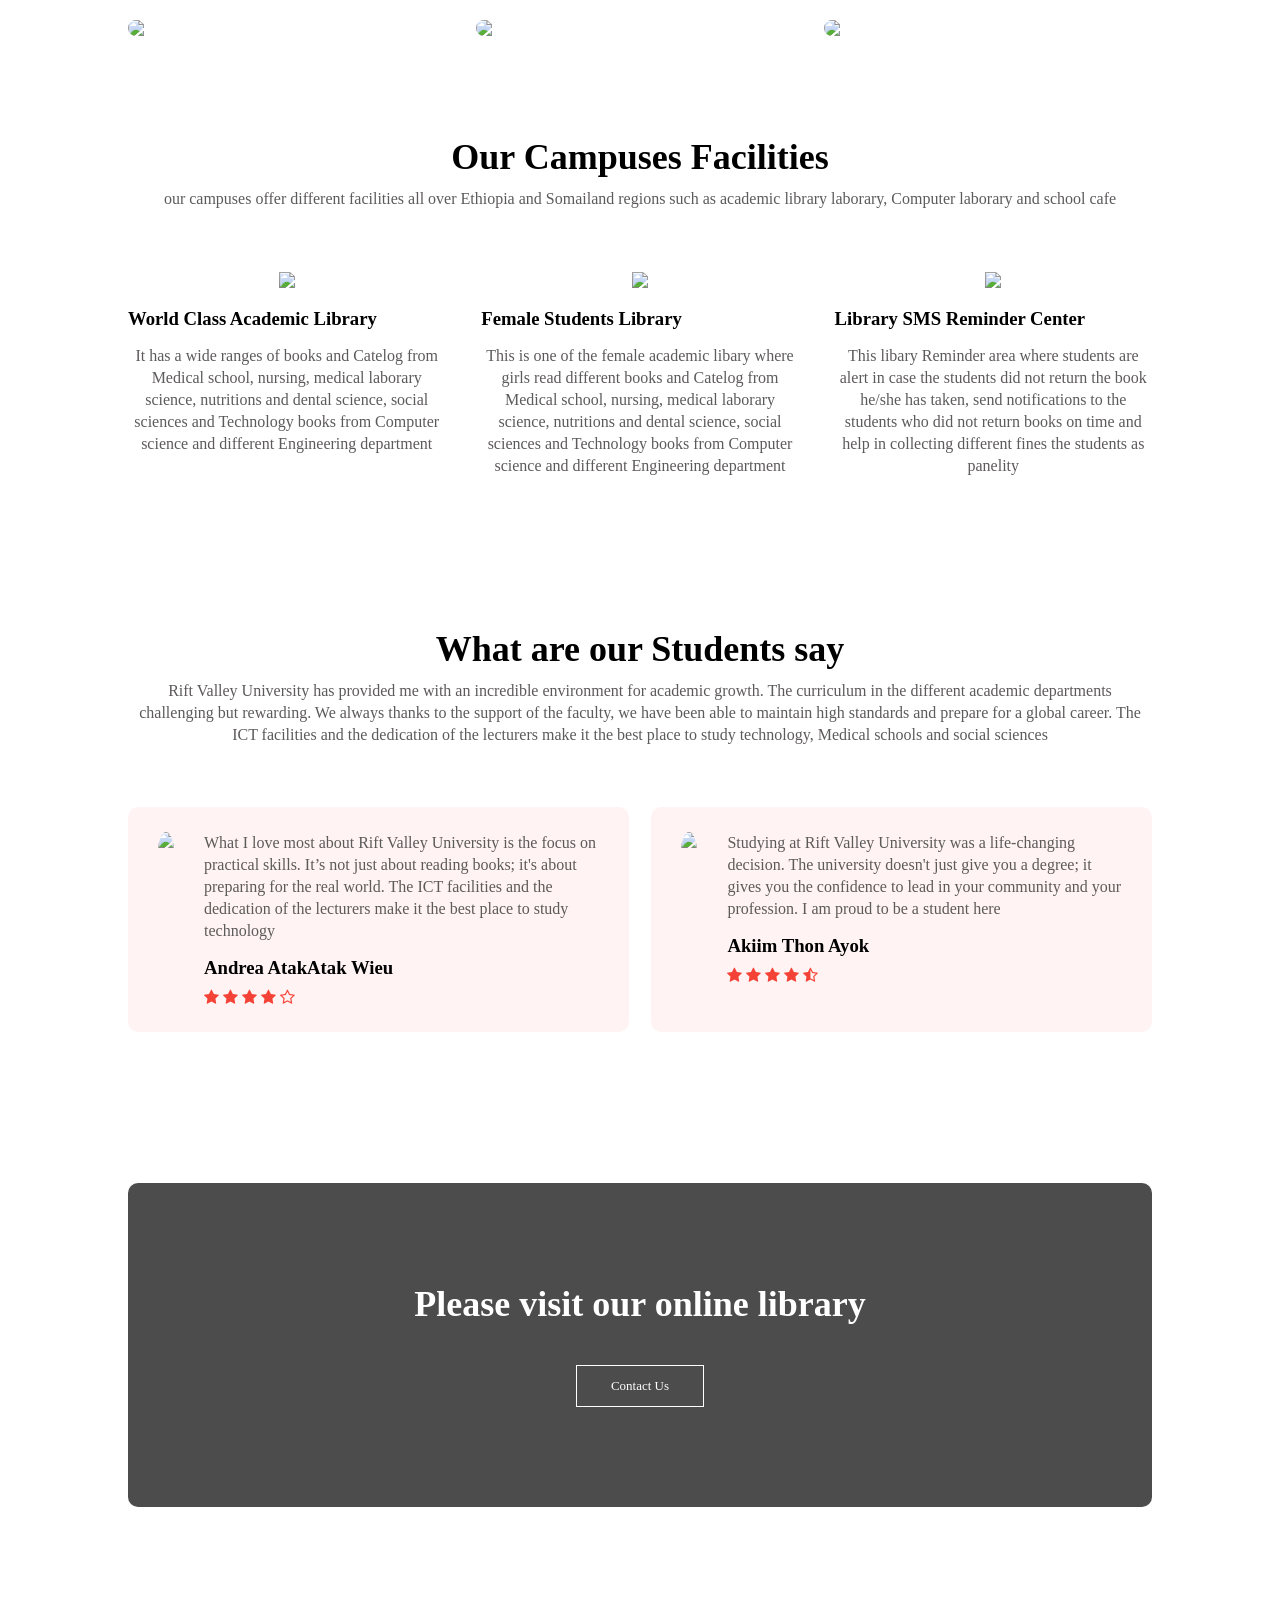
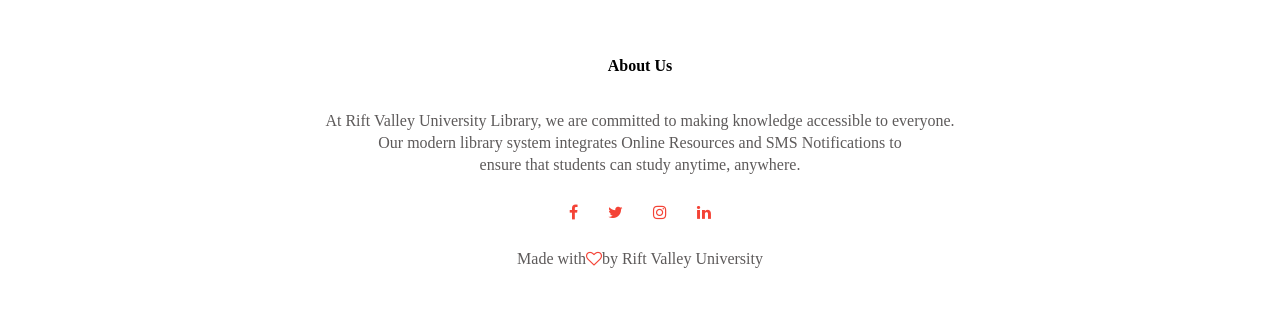
==== commit be31f3bc: "Add files via upload" ====
--- a/index.html
+++ b/index.html
@@ -2,54 +2,185 @@
 <!DOCTYPE html>
 <html lang="en">
 <head>
-   
-    <title>My Webpage Design</title>
-    <link rel="stylesheet" href="style1.css">
+     <meta charset="UTF-8">
+    <meta name="viewport" content="width=device-width, initial-scale=1.0">
+    <title>University SMS Website</title>
+    <link rel="stylesheet" href="style.css">
+    <link rel="stylesheet" href="https://cdnjs.cloudflare.com/ajax/libs/font-awesome/4.7.0/css/font-awesome.min.css">
 </head>
 <body>
-    <div class="Main">
-        <div class="navbar">
-            <div class="icon">
-                <h2 class="Logo">Andrea</h2>
-            </div>
-            <div class="menu">
+    <section class="header">
+        <nav>
+            <a href="#"><img src="logo.png"></a>
+            <div class="nav-links" id="navLinks">
                 <ul>
-                    <li><a href="#">HOME</a></li>
-                    <li><a href="#">ABOUT</a></li>
-                    <li><a href="#">SERVICE</a></li>
-                    <li><a href="#">DESIGN</a></li>
-                    <li><a href="#">CONTACT</a></li>
+                <i class="fa fa-times" onclick="hideMenu()"></i>
+                    <li><a href="">Home</a></li>
+                    <li><a href="">About Us</a></li>
+                    <li><a href="">Course</a></li>
+                    <li><a href="">Blog</a></li>
+                    <li><a href="">Contact Us</a></li>
                 </ul>
-            </div>
-            <div class="search">
-                <input class="srch" type="search" name="" placeholder="">
-                <a href="#"><button class="btn">Search</button></a>
 
             </div>
-            <div class="content">
-                <h1>Wed Design & <br><span>Development</span></h1>
-                <p class="par">Lorem ipsum dolor sit amet consectetur adipisicing elit. Accusamus similique voluptatibus officiis ducimus libero praesentium omnis officia quis, maxime animi soluta eaque, iusto non dolorem quam quisquam laudantium sed hic.</p>
+            <i class="fa fa-bars" onclick="showMenu()"></i>
+        </nav>
 
-                <button class="cn"><a href="#">JOIN US</a></button>
+        <div class="text-box">
+            <h1>The Ethiopian's leading and largest Private University in Ethiopia</h1>
+            <p>RVU University is one of the Leading Private University known with cultural diversity and research university with 54 campus across the Addis Ababa and different regions, <br>its campuses offers wide ranges of Courses such medical Courses, Engineering and Technology Courses, social sciences courses and busineses as well.</p>
+            <p>It was founded in 2000 in Adama oromo region and upgrade as a University in 2014</p>
+            <a href="" class="hero-btn">For me information please visit our Campuses</a>
+        </div>
 
-                <div class="form">
-                    <h2>Login Here</h2>
-                    <input type="email" name="email" placeholder="Enter Email Here">
-                    <input type="password" name="" placeholder="Enter Password Here">
-                    <button class="btnn"><a href="#">Login</a></button>
+    </section>
 
-                    <p class="link">Don't have an account<br>
-                    <a href="#">Sign up </a>here</a>
-                    <p class="liw">Log in with</p>
+    <!------- Course -------->
+<section class="course">
+    <h1>Courses we offer</h1>
+    <p>We offer numberous courses ranging from Intermediate, Degree, Postgraduate Diploma and Postgraduate Degrees as well</p>
 
-                 
-                </div>
-
-            </div>
+    <div class="row">
+        <div class="course-col">
+            <h3>Intermediate</h3>
+            <p>We offer Intermediate course to the average students who did not perform well in the Grade 12 exams, before the enrolled for the Degree program in our University, we also offer Diploma program that will enhanced students capabailities for the enrolled for the Advanced Degree program</p>
+        </div>
+        <div class="course-col">
+            <h3>Degree Programs</h3>
+            <p>We offer Degree courses to the best students who did perform well in the Grade 12 exams, are allow to enrolled for the Degree program in our University, we also offer Diploma program that will enhanced students capabailities for the hand job opportunities</p>
+        </div>
+        <div class="course-col">
+            <h3>Postgraduate Programs</h3>
+            <p>We offer Postgraduate program courses to the average students who did perform well in the Advanced Degree level and qualified for the Postgraduate programs like Master and PhD Programs as well</p>
         </div>
     </div>
 
-    <script src=""></script>
+</section>
+
+    <!----- Campus ----->
+    <section class="campus">
+        <h1>Our Global Campuses</h1>
+        <p>We have 22 campuses within Addis Ababa City Administration and 32 Campuses across the Ethiopia with head quarter located in Adama City of the Oromo regions and making the Rift Valley University leading University with very Campuses acrosses the Ethiopian Regions and Somailand Campus located in Hergus the Capital of the Somailand Region</p>
+
+        <div class="row">
+            <div class="campus-col">
+                <img src="rvuabichu.jpeg">
+                <div class="layer">
+                    <h3>Abich Campus</h3>
+                </div>
+            </div>
+             <div class="campus-col">
+                <img src="rvucamp.jpeg">
+                <div class="layer">
+                    <h3>Bisfotu Campus</h3>
+                </div>
+            </div>
+             <div class="campus-col">
+                <img src="rvucamph.jpeg">
+                <div class="layer">
+                    <h3>Gottera Main-Campus</h3>
+                </div>
+            </div>
+        </div>
+
+    </section>
+
+    <!----- Facilities ----->
+    <section class="facilities">
+        <h1>Our Campuses Facilities</h1>
+        <p>our campuses offer different facilities all over Ethiopia and Somailand regions such as academic library laborary, Computer laborary and school cafe</p>
+
+        <div class="row">
+            <div class="facilities-col">
+                <img src="libraryr.jpeg">
+                <h3>World Class Academic Library</h3>
+                <p>It has a wide ranges of books and Catelog from Medical school, nursing, medical laborary science, nutritions and dental science, social sciences and Technology books from Computer science and different Engineering department</p>
+            </div>
+            <div class="facilities-col">
+                <img src="images.jpeg">
+                <h3>Female Students Library</h3>
+                <p>This is one of the female academic libary where girls read different books and Catelog from Medical school, nursing, medical laborary science, nutritions and dental science, social sciences and Technology books from Computer science and different Engineering department</p>
+            </div>
+            <div class="facilities-col">
+                <img src="libraryuc.jpeg">
+                <h3>Library SMS Reminder Center</h3>
+                <p>This libary Reminder area where students are alert in case the students did not return the book he/she has taken, send notifications to the students who did not return books on time and help in collecting different fines the students as panelity</p>
+            </div>
+        </div>
+
+    </section>
+
+    <!----- testimonials ----->
+    <section class="testimonials">
+        <h1>What are our Students say</h1>
+        <p>Rift Valley University has provided me with an incredible environment for academic growth. The curriculum in the different academic departments challenging but rewarding. We always thanks to the support of the faculty, we have been able to maintain high standards and prepare for a global career. The ICT facilities and the dedication of the lecturers make it the best place to study technology, Medical schools and social sciences</p>
+
+        <div class="row">
+            <div class="testimonial-col">
+                <img src="maker.jpg">
+                <div>
+                    <p>What I love most about Rift Valley University is the focus on practical skills. It’s not just about reading books; it's about preparing for the real world. The ICT facilities and the dedication of the lecturers make it the best place to study technology</p>
+                    <h3>Andrea AtakAtak Wieu</h3>
+                    <i class="fa fa-star"></i>
+                    <i class="fa fa-star"></i>
+                    <i class="fa fa-star"></i>
+                    <i class="fa fa-star"></i>
+                    <i class="fa fa-star-o"></i>
+                </div>
+            </div>
+            <div class="testimonial-col">
+                <img src="akiim.jpg">
+                <div>
+                    <p>Studying at Rift Valley University was a life-changing decision. The university doesn't just give you a degree; it gives you the confidence to lead in your community and your profession. I am proud to be a student here</p>
+                    <h3>Akiim Thon Ayok</h3>
+                    <i class="fa fa-star"></i>
+                    <i class="fa fa-star"></i>
+                    <i class="fa fa-star"></i>
+                    <i class="fa fa-star"></i>
+                    <i class="fa fa-star-half-o"></i>
+                </div>
+            </div>
+
+        </div>
+
+
+
+    </section>
+
+    <!----- Call To Action ----->
+
+    <section class="cta">
+        <h1>Please visit our online library</h1>
+        <a href="" class="hero-btn">Contact Us</a>
+    </section>
+
+    <!----- footer ----->
+    <section class="footer">
+        <h4>About Us</h4>
+        <p>At Rift Valley University Library, we are committed to making knowledge accessible to everyone. <br>Our modern library system integrates Online Resources and SMS Notifications to <br>ensure that students can study anytime, anywhere.</p>
+        <div class="icons">
+            <i class="fa fa-facebook"></i>
+            <i class="fa fa-twitter"></i>
+            <i class="fa fa-instagram"></i>
+            <i class="fa fa-linkedin"></i>
+        </div>
+        <p>Made with<i class="fa fa-heart-o"></i>by Rift Valley University</p>
+    </section>
+
+
+
+    <!---------JavaScript for Toggle Menu------>
+<script>
+
+    var navLinks =document.getElementById("navLinks");
+    function showMenu(){
+        navLinks.style.right = "0"
+    }
+    function showMenu(){
+        navLinks.style.right = "-200px"
+    }
+    
+</script>
     
 </body>
-</html>
+</html>
--- a/style.css
+++ b/style.css
@@ -0,0 +1,363 @@
+
+*{
+    margin: 0;
+    padding: 0;
+}
+
+.header{
+    min-height: 100vh;
+    width: 100%;
+    background-image: linear-gradient(rgba(4,9,30,0.7),rgba(4,9,30,0.7)),url(logo.png);
+    background-position: center;
+    background-size: cover;
+    position: relative;
+}
+
+nav{
+    display: flex;
+    padding: 2% 6%;
+    justify-content: space-between;
+    align-items: center;
+}
+
+nav img{
+    width: 70px;
+}
+
+.nav-links{
+    flex: 1;
+    text-align: right;
+}
+
+.nav-links ul li{
+    list-style: none;
+    display: inline-block;
+    padding: 8px 12px;
+    position: relative;
+}
+
+.nav-links ul li a{
+    color: white;
+    text-decoration: none;
+    font-size: 13px;
+}
+
+.nav-links ul li::after{
+    content: '';
+    width: 0%;
+    height: 2px;
+    display: #f44336;
+    display: block;
+    margin: auto;
+    transition: 0.5s;
+}
+
+.nav-links ul li:hover::after{
+    width: 100%;
+}
+
+.text-box{
+    width: 90%;
+    color: #fff;
+    position: absolute;
+    top: 50%;
+    left: 50%;
+    transform: translate(-50%,-50%);
+    text-align: center;
+}
+
+.text-box h1{
+    font-size: 62px;
+}
+
+.text-box p{
+    margin: 10px 0 40px;
+    font-size: 14px;
+    color: #fff;
+}
+
+.hero-btn{
+    display: inline-block;
+    text-decoration: none;
+    color: white;
+    border: 1px solid white;
+    padding: 12px 34px;
+    font-size: 13px;
+    background: transparent;
+    position: relative;
+    cursor: pointer;
+}
+
+.hero-btn:hover{
+    border: 1px solid orangered;
+    background: orangered;
+    transition: 1s;
+}
+
+nav .fa{
+    display: none;
+}
+
+@media(max-width: 700px){
+    .text-box h1{
+        font-size: 20px;
+    }
+    .nav-links ul li{
+        display: block;
+    }
+    .nav-links{
+        position: absolute;
+        background: orangered;
+        height: 100vh;
+        width: 200px;
+        top: 0;
+        right: -200px;
+        text-align: left;
+        z-index: 2;
+        transition: 1s;
+    }
+    nav .fa{
+        display: block;
+        color: #fff;
+        margin: 10px;
+        font-size: 22px;
+        cursor: pointer;
+    }
+    .nav-links ul{
+        padding: 30px;
+    }
+
+}
+
+/*----- course -----*/
+
+.course{
+    width: 80%;
+    margin: auto;
+    text-align: center;
+    padding-top: 100px;
+}
+
+h1{
+    font-size: 36px;
+    font-weight: 600;
+}
+
+p{
+    font-size: 16px;
+    color: #5d5a5a;
+    font-weight: 300;
+    line-height: 22px;
+    padding: 10px;
+}
+
+.row{
+    margin-top: 5%;
+    display: flex;
+    justify-content: space-between;
+}
+
+.course-col{
+    flex-basis: 33%;
+    background: #fff3f3;
+    border-radius: 10px;
+    border-bottom: 5%;
+    padding: 20px 12px;
+    box-sizing: border-box;
+    transition: 0.5s;
+}
+
+h3{
+    text-align: center;
+    font-weight: 600;
+    margin: 10px 0;
+}
+
+.course-col:hover{
+    box-shadow: 0 0 20px 0px rgba(0, 0, 0, 0.2);
+}
+
+@media(max-width: 700px){
+    .row{
+        flex-direction: column;
+    }
+}
+
+/*----- campus -----*/
+
+.campus{
+    width: 80%;
+    margin: auto;
+    text-align: center;
+    padding-top: 50px;
+}
+
+.campus-col{
+    flex-basis: 32%;
+    border-radius: 10px;
+    border-bottom: 30px;
+    position: relative;
+    overflow: hidden;
+}
+
+.campus-col img{
+    width: 100%;
+    display: block;
+}
+
+.layer{
+    background: transparent;
+    height: 100%;
+    width: 100%;
+    position: absolute;
+    top: 0;
+    left: 0;
+    transition: 0.5s;
+}
+
+.layer:hover{
+    background: rgba(226, 0, 0, 0.7);
+}
+
+.layer h3{
+    width: 100%;
+    font-weight: 500;
+    color: #fff;
+    font-size: 26px;
+    bottom: 0;
+    left: 50%;
+    transform: translateX(-50%);
+    position: absolute;
+    opacity: 0;
+    transition: 0.5s;
+}
+
+.layer:hover h3{
+    bottom: 49%;
+    opacity: 1;
+}
+
+/*----- facilities -----*/
+
+.facilities{
+    width: 80%;
+    margin: auto;
+    text-align: center;
+    padding-top: 100px;
+}
+
+.facilities-col{
+    flex-basis: 31%;
+    border-radius: 10px;
+    margin-bottom: 5%;
+    text-align: center;
+}
+
+.facilities-col p{
+    padding: 0;
+}
+
+.facilities-col h3{
+    margin-top: 16px;
+    margin-bottom: 15px;
+    text-align: left;
+}
+
+/*----- testimonials -----*/
+
+.testimonials{
+    width: 80%;
+    margin: auto;
+    padding-top: 100px;
+    text-align: center;
+}
+
+.testimonial-col{
+    flex-basis: 44%;
+    border-radius: 10px;
+    margin-bottom: 5%;
+    text-align: left;
+    background: #fff3f3;
+    padding: 25px;
+    cursor: pointer;
+    display: flex;
+}
+
+.testimonial-col img{
+    height: 40px;
+    margin-left: 5px;
+    margin-right: 30px;
+    border-radius: 50%;
+}
+
+.testimonial-col p{
+    padding: 0;
+}
+
+.testimonial-col h3{
+    margin-top: 15px;
+    text-align: left;
+}
+
+.testimonial-col .fa{
+    color: #f44336;
+}
+
+@media(max-width: 700px){
+    .testimonial-col img{
+        margin-left: 0px;
+        margin-right: 15px;
+    }
+
+}
+
+/*----- call to action -----*/
+
+.cta{
+    margin: 100px auto;
+    width: 80%;
+    background-image: linear-gradient(rgba(0,0,0,0.7),rgba(0,0,0,0.7)), url(librarystaff.png);
+    background-position: center;
+    background-size: cover;
+    border-radius: 10px;
+    text-align: center;
+    padding: 100px 0;
+}
+
+.cta h1{
+    color: #fff;
+    margin-bottom: 40px;
+    padding: 0;
+}
+
+@media(max-width: 700px){
+    .cta h1{
+        font-size: 24px;
+    }
+}
+
+/*----- footer -----*/
+
+.footer{
+    width: 100%;
+    text-align: center;
+    padding: 30px 0;
+}
+
+.footer h4{
+    margin-bottom: 25px;
+    margin-top: 20px;
+    font-weight: 600;
+}
+
+.icons .fa{
+    color: #f44336;
+    margin: 0 13px;
+    cursor: pointer;
+    padding: 18px 0;
+}
+
+.fa-heart-o{
+    color: #f44336;
+}
+
